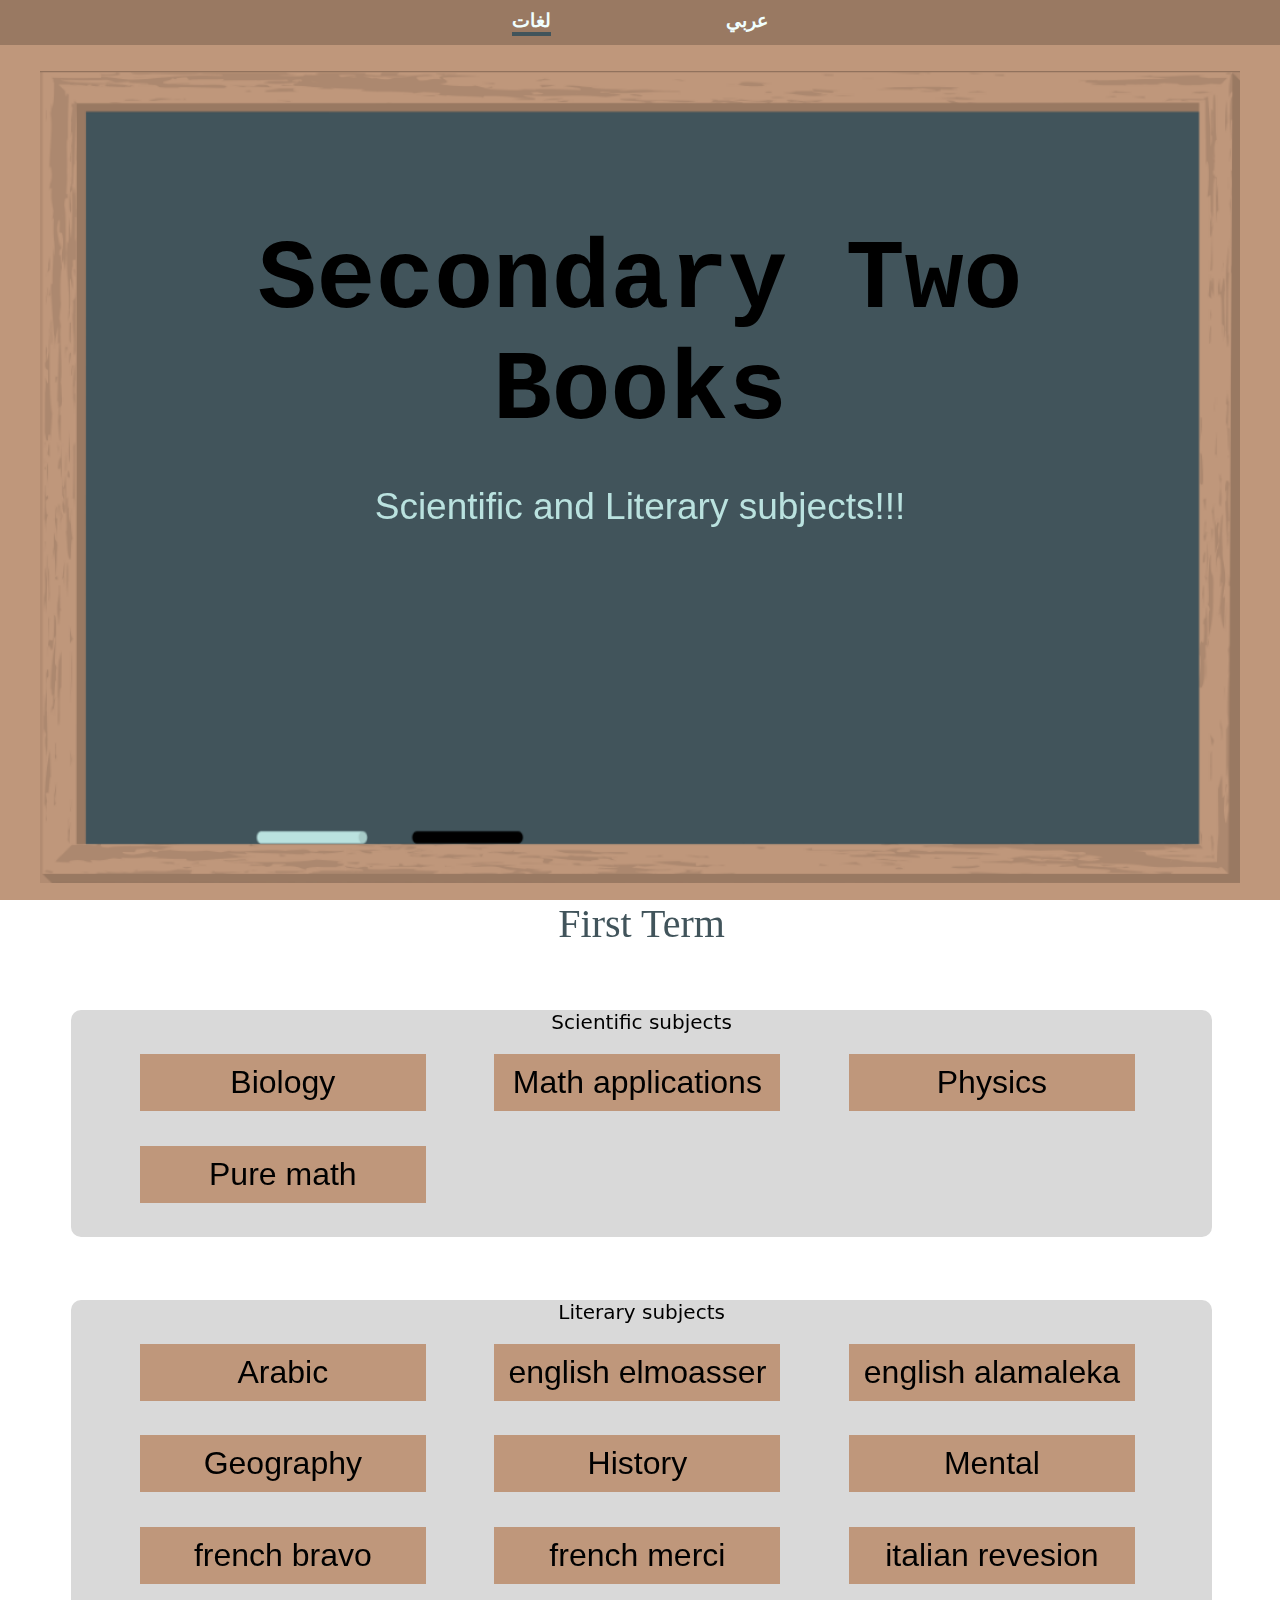
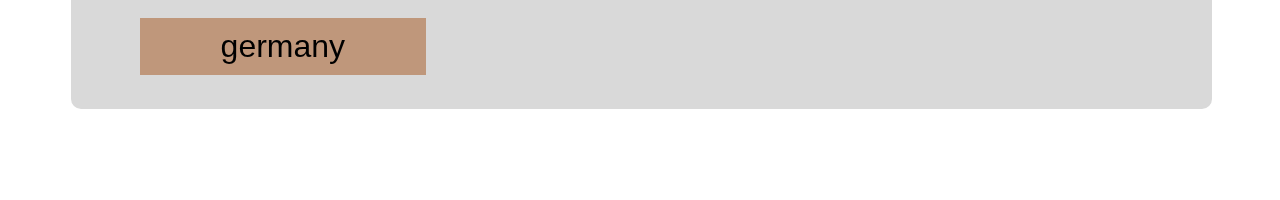
==== index.html @ 96035459 "Add files via upload" ====
<!DOCTYPE html>
<html lang="en">
<head>
    <meta charset="UTF-8">
    <meta name="viewport" content="width=device-width, initial-scale=1.0">
    <link rel="stylesheet" href="language.css">
    <title>Secondary-two</title>
</head>
<body>
    <nav>
        <ul><a target="_blank" class="language" href="index.htm">لغات</a></ul>
        <ul><a target="_blank" class="arabic" href="arabic.html">عربي</a></ul>
    </nav>
    <div class="head">
        <div class="background">
            <h1>Secondary Two <br>Books</h1><span>Scientific and Literary subjects!!!</span>
        </div>
    </div>
    <div class="content">
        First Term
        <div class="scientific">
            <p>Scientific subjects</p>
            <a target="_blank" href="https://drive.google.com/file/d/1LlmoB7yj91KwnXdIRIu4fALqCywg-7TO/view" class="biology">Biology</a>
            <a target="_blank" href="https://ia600909.us.archive.org/22/items/2-1_20230825_20230825/%D8%A7%D9%84%D9%85%D8%B9%D8%A7%D8%B5%D8%B1%20-%20%D8%AA%D8%B7%D8%A8%D9%8A%D9%82%D8%A7%D8%AA%20%D8%A7%D9%84%D8%B1%D9%8A%D8%A7%D8%B6%D9%8A%D8%A7%D8%AA%20%D9%84%D8%BA%D8%A7%D8%AA%20-%202%20%D8%AB%D8%A7%D9%86%D9%88%D9%8A%20%D8%B9%D9%84%D9%85%D9%8A%20-%20%D8%AA%D8%B1%D9%85%201%20-%20%D8%B0%D8%A7%D9%83%D8%B1%D9%88%D9%84%D9%8A.pdf" class="math">Math applications</a>
            <a target="_blank" href="https://drive.google.com/file/d/1F8TliKW9LApOW2MjrcLEq6TQupj46ote/view" class="physics">Physics</a>
            <a target="_blank" href="https://ia800909.us.archive.org/22/items/2-1_20230825_20230825/%D8%A7%D9%84%D9%85%D8%B9%D8%A7%D8%B5%D8%B1%20-%20%D8%B1%D9%8A%D8%A7%D8%B6%D9%8A%D8%A7%D8%AA%20%D8%A8%D8%AD%D8%AA%D8%A9%20%D9%84%D8%BA%D8%A7%D8%AA%20-%202%20%D8%AB%D8%A7%D9%86%D9%88%D9%8A%20%D8%B9%D9%84%D9%85%D9%8A%20-%20%D8%AA%D8%B1%D9%85%201%20-%20%D8%B0%D8%A7%D9%83%D8%B1%D9%88%D9%84%D9%8A.pdf" class="pure">Pure math</a>
            <!-- <a target="_blank" href="" class="chemistery">chemistery</a> -->
            <p class="clear"></p>
        </div>
        <div class="literary">
            <p>Literary subjects</p>
            <a target="_blank" href="https://drive.google.com/file/d/1eD--O0uKKxd2qOqZ5aFMA4gnw9e1lTC7/view" class="arabic.s">Arabic</a>
            <a target="_blank" href="https://drive.google.com/file/d/11n1AdYvJOZZYpTdaog1YhsF4orNGzm9k/view" class="english">english elmoasser</a>
            <a target="_blank" href="https://drive.google.com/file/d/1mUMBIqVAUDaeTXBAooTA5pBv6ZY9_AyF/view" class="english">english alamaleka</a>
            <!-- <a target="_blank" href="" class="philosophy">Philosophy</a> -->
            <a target="_blank" href="https://drive.google.com/file/d/1tqMfpX6j-HX5yLaDy4V8QL9Q36zUxWS2/view" class="geography">Geography</a>
            <a target="_blank" href="https://drive.google.com/file/d/1ckoOZOnww1AhJ9v_jaRNr6WMovAPG0_y/view" class="history">History</a>
            <a target="_blank" href="https://drive.google.com/file/d/1cz8EaoNblUi8MYxozVU_DVjFLS9Yh41i/view" class="mental">Mental</a>
            <a target="_blank" href="https://drive.google.com/file/d/1j1549CndgOZ3JVZ5sr_SftQRgDhQzEdB/view" class="french">french bravo</a>
            <a target="_blank" href="https://drive.google.com/file/d/1Rdljyi5ZQ4G-M2146jEoyW7s2QnKN2O1/view" class="french">french merci</a>
            <!-- <a target="_blank" href="" class="italian">italian</a> -->
            <a target="_blank" href="https://drive.google.com/file/d/17ErH_8y62UXv4X-QgCGZBpcuPcEZ1zp8/view" class="italian-revesion">italian revesion</a>
            <a target="_blank" href="https://drive.google.com/file/d/1UarpqTMVCDDaWxFy-Y0pRwKzr-Su07UB/view" class="german">germany</a>
            <p class="clear"></p>
        </div>
    </div>
</body>
</html>
---- language.css ----
nav{
    background-color: #997962;
    height: 5%;
    width: 100%;
    position: fixed;
    left: 0;
    top: 0;
    text-align: center;
    z-index: 100;
}

.language,
.arabic{
    font-weight: bold;
    position: absolute;
    color: azure;
    font-weight: bold;
    top: 20%;
    text-decoration: none;
    font-size: 19px;
}

.language{
    border-bottom: solid 4px #41545b;
}

.language{
    left: 40%;
}

.arabic{
    right: 40%;
}

.head{
    background-color: #bf977b;
    position: absolute;
    top: 5%;
    left: 0;
    width: 100%;
    height: 95%;
    text-align: center;
}

.head .background{
    background-image: url("photos/background.jpg");
    background-repeat: no-repeat;
    background-position: center;
    background-size: contain;
    position: absolute;
    top: 3%;
    left: 0;
    right: 5%;
    bottom: 0;
    width: 100%;
    height: 95%;
}

.background h1{
    position: sticky;
    font-size: 98px;
    top: 25%;
    left: 12%;
    bottom: 20%;
    font-family: 'Courier New', Courier, monospace;
}

.head span{
    position: sticky;
    font-size: 37px;
    top: 54%;
    left: 22%;
    font-family: sans-serif;
    color: #bae2df;
}

.content{
    position: absolute;
    width: 99%;
    height: 100%;
    top: 100%;
    text-align: center;
    color: #41545b;
    font-size: 40px;
}

.content .scientific,
.content .literary{
    background-color: #D9D9D9;
    margin: 5%;
    border-radius: 10px;
    text-align: center;
    padding: 0;
    color: black;
    font-size: 20px;
    font-family: system-ui, -apple-system, BlinkMacSystemFont, 'Segoe UI', Roboto, Oxygen, Ubuntu, Cantarell, 'Open Sans', 'Helvetica Neue', sans-serif;
}

.content .scientific a,
.content .literary a{
    color: black;
    background-color: #bf977b;
    font-family: Arial, Helvetica, sans-serif;
    padding: 10px;
    float: left;
    text-decoration: none;
    margin-left: 6%;
    margin-bottom: 3%;
    width: calc(70% / 3);
    font-size: 32px;
}

.content a:hover{
    color: #D9D9D9;
}

.clear{
    clear: both;
}

@media(max-width: 700px){
    .head{
        background-color: #bf977b;
        position: absolute;
        top: 5%;
        left: 0;
        width: 100%;
        height: 95%;
        text-align: center;
    }
    .background h1{
        position: sticky;
        font-size: 43px;
        top: 38%;
        left: 9%;
        bottom: 20%;
        font-family: 'Courier New', Courier, monospace;
    }
    .head span{
        position: sticky;
        font-size: 19px;
        top: 57%;
        left: 16%;
        font-family: sans-serif;
        color: #bae2df;
    }
    .content .scientific a,
    .content .literary a{
        color: black;
        background-color: #bf977b;
        font-family: Arial, Helvetica, sans-serif;
        padding: 10px;
        float: left;
        text-decoration: none;
        margin-left: 5%;
        margin-bottom: 3%;
        width: calc(111% / 3);
        font-size: 24px;
    }
    .biology:visited,
    .math:visited,
    .physics:visited,
    .pure:visited,
    .chemistery:visited,
    .arabic.s:visited,
    .philosophy:visited,
    .geography:visited,
    .history:visited,
    .mental:visited,
    .french:visited,
    .italian:visited,
    .german:visited{
        color: #D9D9D9;
    }
    .content p{
        font-weight: bold;
    }
}
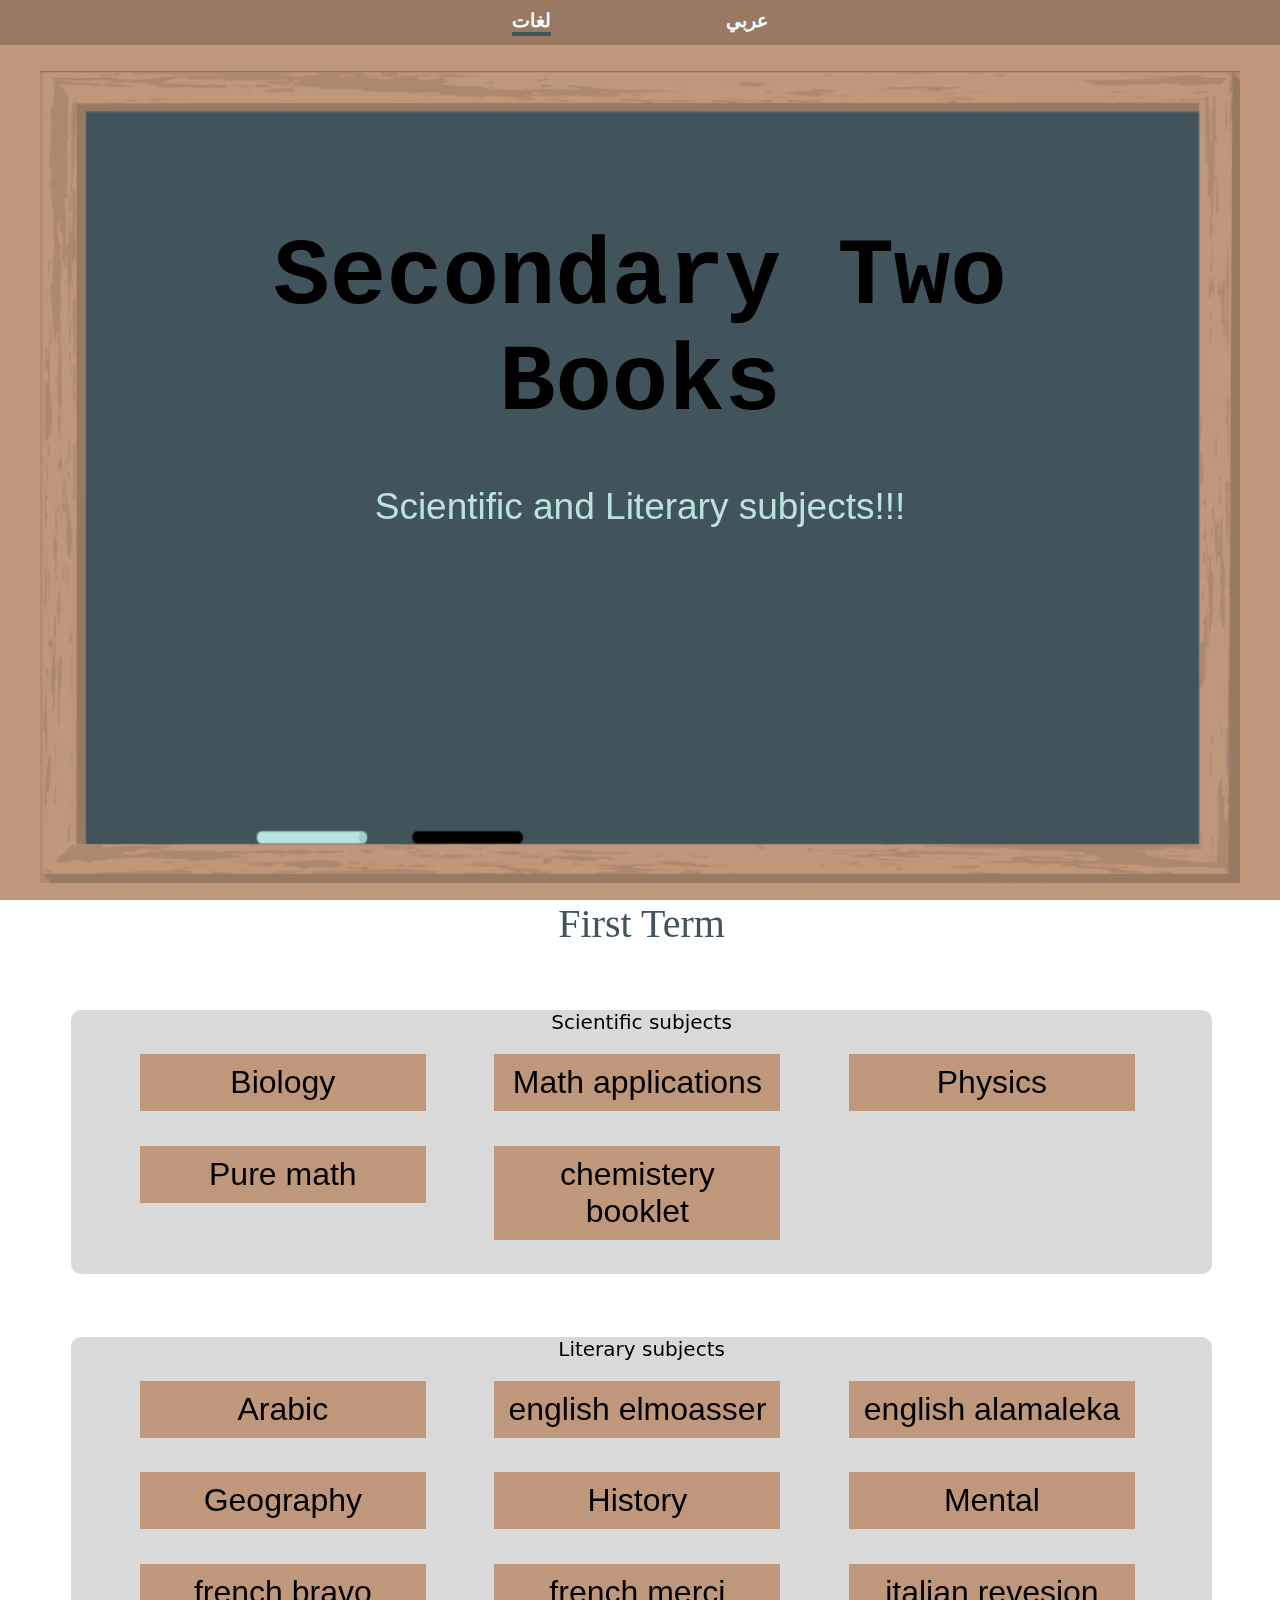
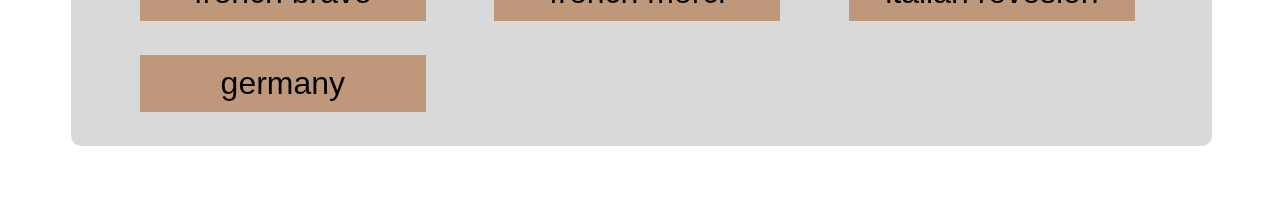
==== commit 239dd89b: "Update index.html" ====
--- a/index.html
+++ b/index.html
@@ -24,7 +24,7 @@
             <a target="_blank" href="https://ia600909.us.archive.org/22/items/2-1_20230825_20230825/%D8%A7%D9%84%D9%85%D8%B9%D8%A7%D8%B5%D8%B1%20-%20%D8%AA%D8%B7%D8%A8%D9%8A%D9%82%D8%A7%D8%AA%20%D8%A7%D9%84%D8%B1%D9%8A%D8%A7%D8%B6%D9%8A%D8%A7%D8%AA%20%D9%84%D8%BA%D8%A7%D8%AA%20-%202%20%D8%AB%D8%A7%D9%86%D9%88%D9%8A%20%D8%B9%D9%84%D9%85%D9%8A%20-%20%D8%AA%D8%B1%D9%85%201%20-%20%D8%B0%D8%A7%D9%83%D8%B1%D9%88%D9%84%D9%8A.pdf" class="math">Math applications</a>
             <a target="_blank" href="https://drive.google.com/file/d/1F8TliKW9LApOW2MjrcLEq6TQupj46ote/view" class="physics">Physics</a>
             <a target="_blank" href="https://ia800909.us.archive.org/22/items/2-1_20230825_20230825/%D8%A7%D9%84%D9%85%D8%B9%D8%A7%D8%B5%D8%B1%20-%20%D8%B1%D9%8A%D8%A7%D8%B6%D9%8A%D8%A7%D8%AA%20%D8%A8%D8%AD%D8%AA%D8%A9%20%D9%84%D8%BA%D8%A7%D8%AA%20-%202%20%D8%AB%D8%A7%D9%86%D9%88%D9%8A%20%D8%B9%D9%84%D9%85%D9%8A%20-%20%D8%AA%D8%B1%D9%85%201%20-%20%D8%B0%D8%A7%D9%83%D8%B1%D9%88%D9%84%D9%8A.pdf" class="pure">Pure math</a>
-            <!-- <a target="_blank" href="" class="chemistery">chemistery</a> -->
+            <a target="_blank" href="https://drive.google.com/file/d/1qv8ISZecHlI2zo4d3gp0HwZPIlOyUW57/view" class="chemistery">chemistery booklet</a>
             <p class="clear"></p>
         </div>
         <div class="literary">
@@ -45,4 +45,4 @@
         </div>
     </div>
 </body>
-</html>+</html>
--- a/language.css
+++ b/language.css
@@ -58,7 +58,7 @@
 
 .background h1{
     position: sticky;
-    font-size: 98px;
+    font-size: 94px;
     top: 25%;
     left: 12%;
     bottom: 20%;
@@ -175,4 +175,4 @@
     .content p{
         font-weight: bold;
     }
-}+}
